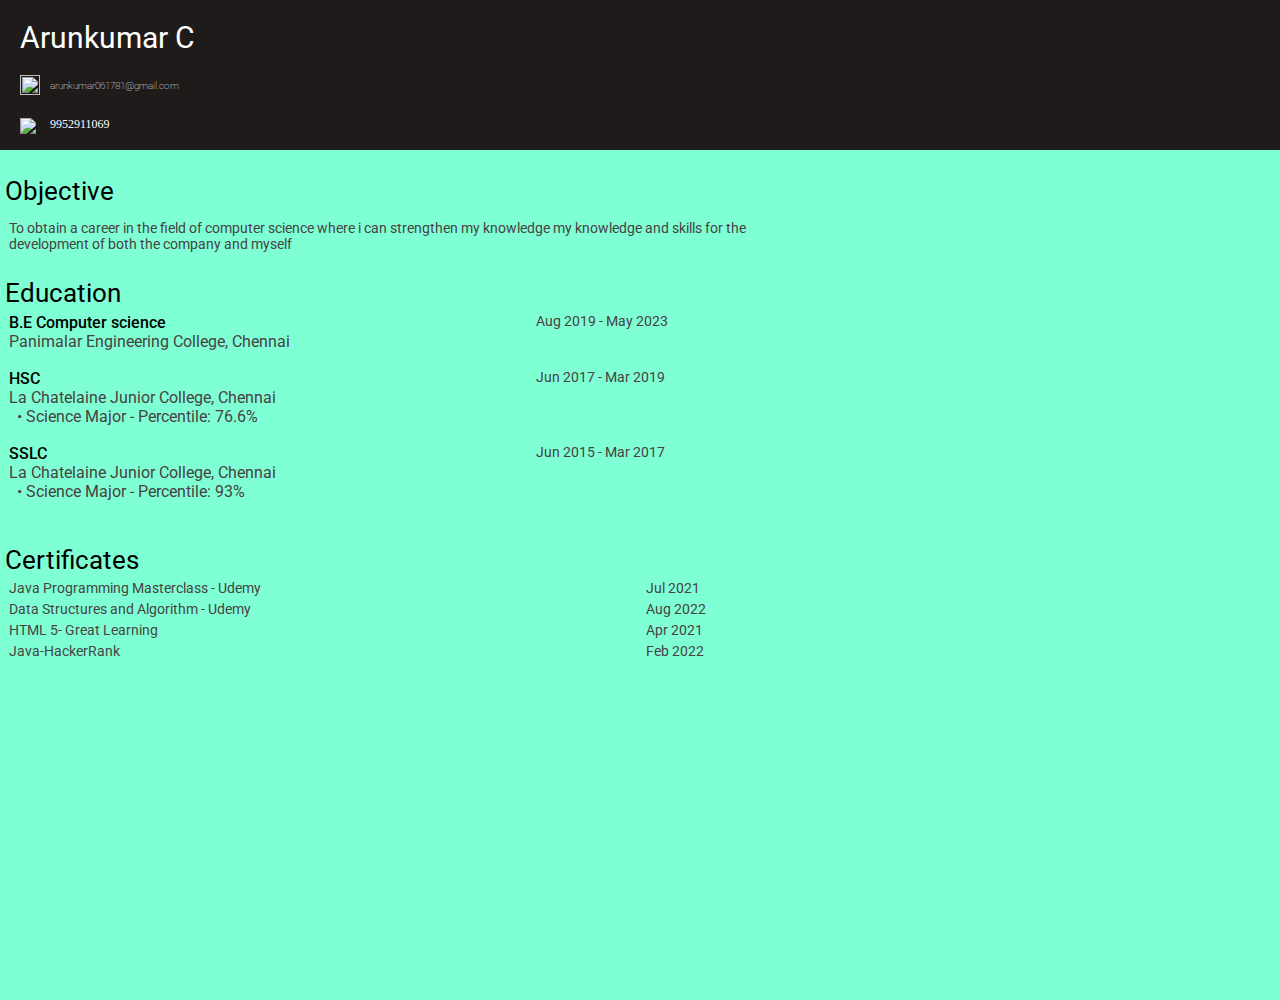
==== Assignment/TEAM_LEAD_Arunkumar.C/Assignment_1/index.html @ 8beec0d9 "Updated" ====
<!DOCTYPE html>

<html>

  <head>

    <link href="https://fonts.googleapis.com/css2?family=Roboto:wght@400;500;700&display=swap" rel="stylesheet">

    <title>Arun resume</title>

    <style>

      .top{

        background-color: rgb(31, 27, 27);

        height:150px;

      }

      .name{

        font-family: roboto;

        color:white;

        font-size: 30px;

        margin:0px;

        padding-top: 20px;

        padding-left: 20px;

      }

      body{

        height:1000px;

        margin:0px;

        background-color:aquamarine;

      }

      .mail{

        display: inline-block;

        color:white;

        font-family: roboto;;

        font-weight:100;

        font-size: 10px;

        padding-left:6px;

        vertical-align:super;

      }

      .mail-img{

        height:20px;

        width:20px;

        padding-left: 20px;

        padding-top:20px;

      }

      .mail-link{

        color:white;

        text-decoration: none;

      }

      .call-image{

        padding-left: 20px;

        height: 18px;

      }

      .mobile{

        padding-left: 10px;

        display: inline-block;

      }

      .mobile-link{

        color:white;

        text-decoration: none;

        font-size:12px;

        vertical-align:super;

      }

      .objective-topic{

        font-family: roboto;

        font-weight: 500px;

        font-size: 26px;

        margin-bottom: 5px;

      }

      .bottom{

        display: grid;

        grid-template-columns: 1.7fr 1fr;

        column-gap: 2px;

       

      }

      .objective-content{

        font-family: roboto;

        font-size: 14px;

        color: rgb(72, 66, 66);

      }

      .left{

       

      }

      .right{

       

        padding-left: 10px;

      }

      .dob{

        margin-bottom: 0px;

        color: rgb(72, 66, 66);

        font-weight: 500px;

      }

      .dob-info{

        margin-top: 1px;

      }

      .dob,.dob-info{

        font-size: 15px;

        font-family: roboto;

      }

      .education-sub{

        display:grid;

        grid-template-columns: 2fr 1fr;

        font-family: roboto;

        color: rgb(72, 66, 66);

      }

      .certificates{

        display: grid;

        grid-template-columns: 4fr 1fr;

        row-gap: 5px;

      }

      .project-title{

        font-family: roboto;

        font-weight:100px;

        font-size: 17px;

      }

      .project-content{

        font-family:roboto;

        font-size: 14px;

        color:rgb(72, 66, 66);

      }

      .line-left{

        height:5px;

        width:160px;

        background-color: black;

        display: inline-block;

      }

      .line-right{

        height:5px;

        width:40px;

        background-color: rgb(72, 66, 66);

        display: inline-block;

      }

      .skill-topic{

        font-family: roboto;

        font-size: 17px;

        margin-bottom: 2px;;

      }

    </style>

  </head>

  <body>

    <div class="top">

     

      <p class="name">

        Arunkumar C

      </p>

      <img src="mail.png" class="mail-img">

      <p class="mail">

        <a href="arunkumar061781@gmail.com" class="mail-link">arunkumar061781@gmail.com</a>

      </p>

      <br>

      <img src="calll.png" class="call-image">

      <p class="mobile">

        <a class="mobile-link" href="9952911069">9952911069</a>

      </p>

 

    </div>

 

    <div class="bottom">

      <div class="left">

        <div class="objective">

          <p style="padding-left: 5px;" class="objective-topic">Objective</p>

          <p class="objective-content" style="padding-left: 9px;">To obtain a career in the field of computer science where i can strengthen my knowledge my knowledge and skills for the development of both the company and myself </p>

        </div>

        <div class="education">

          <p class="objective-topic" style="padding-left: 5px;">Education</p>

          <div class="education-sub">

            <div class="education-sub-left" style="padding-left: 9px;"><span style="font-weight:500;color:black">B.E Computer science</span> <br> Panimalar Engineering College, Chennai</div>

            <div class="objective-content">Aug 2019 - May 2023</div>

          </div>

          <br>

          <div class="education-sub">

            <div class="education-sub-left" style="padding-left: 9px;"><span style="font-weight:500;color:black">HSC</span> <br> La Chatelaine Junior College, Chennai<br>&nbsp &bull; Science Major - Percentile: 76.6%</div>

            <div class="objective-content">Jun 2017 - Mar 2019</div>

          </div>

          <br>

          <div class="education-sub">

            <div class="education-sub-left" style="padding-left: 9px;"><span style="font-weight:500;color:black">SSLC</span> <br> La Chatelaine Junior College, Chennai<br>&nbsp &bull; Science Major - Percentile: 93%</div>

            <div class="objective-content">Jun 2015 - Mar 2017</div>

          </div>

        </div>

        <br>

        <div>

          <p class="objective-topic" style="padding-left: 5px;">Certificates</p>

          <div class="certificates" style="padding-left: 9px;">

            <div class="objective-content">Java Programming Masterclass - Udemy</div>

            <div class="objective-content">Jul 2021</div>

            <div class="objective-content">Data Structures and Algorithm - Udemy</div>

            <div class="objective-content"> Aug 2022</div>

            <div class="objective-content">HTML 5- Great Learning</div>

            <div class="objective-content">Apr 2021</div>

            <div class="objective-content">Java-HackerRank</div>

            <div class="objective-content">Feb 2022</div>

          </div>
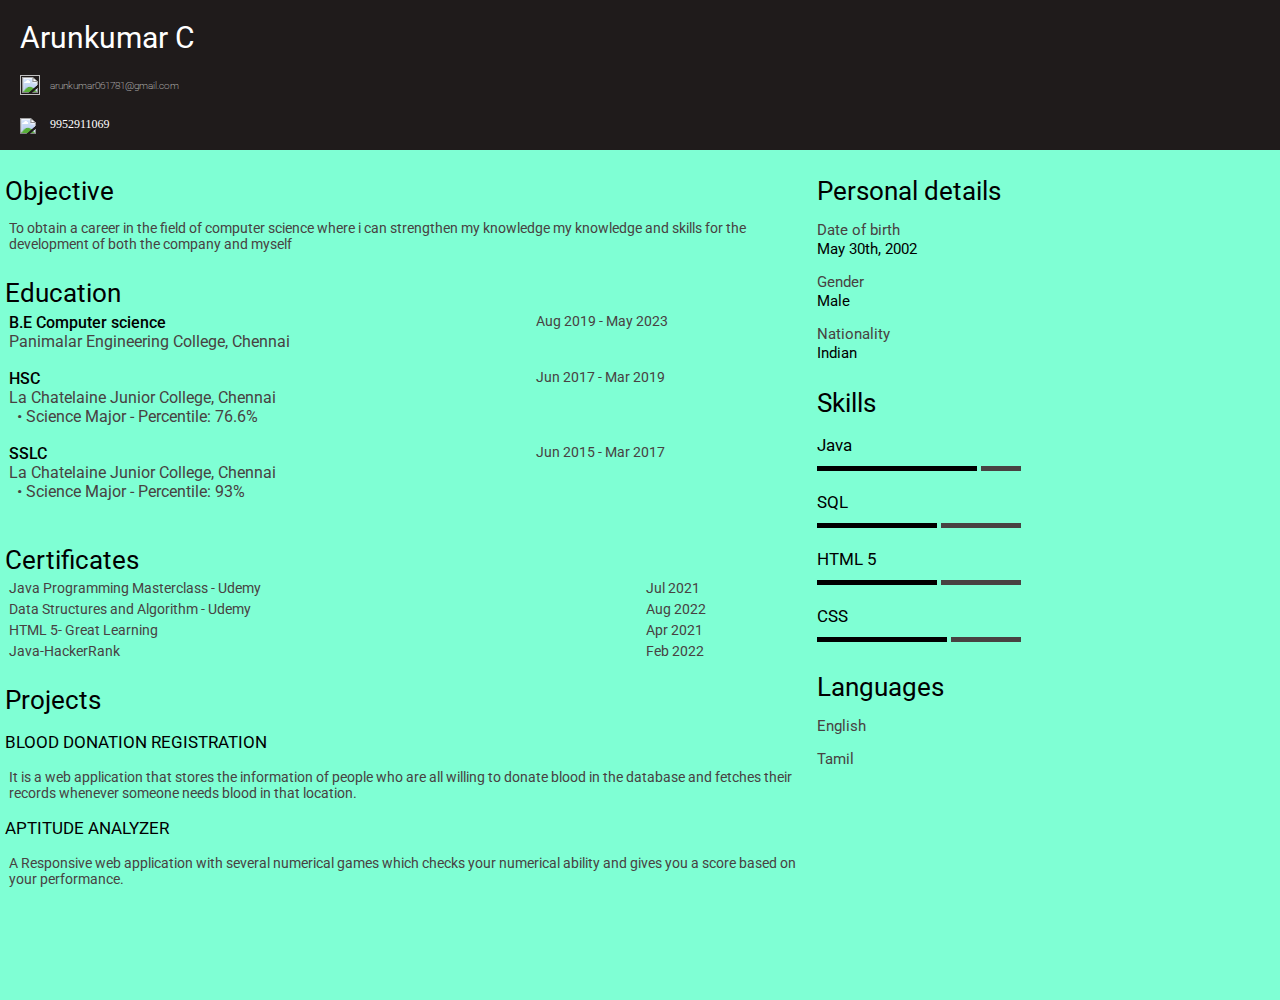
==== commit 17525c1d: "Add files via upload" ====
--- a/Assignment/TEAM_LEAD_Arunkumar.C/Assignment_1/index.html
+++ b/Assignment/TEAM_LEAD_Arunkumar.C/Assignment_1/index.html
@@ -1,373 +1,230 @@
- 
-
-<!DOCTYPE html>
-
-<html>
-
-  <head>
-
-    <link href="https://fonts.googleapis.com/css2?family=Roboto:wght@400;500;700&display=swap" rel="stylesheet">
-
-    <title>Arun resume</title>
-
-    <style>
-
-      .top{
-
-        background-color: rgb(31, 27, 27);
-
-        height:150px;
-
-      }
-
-      .name{
-
-        font-family: roboto;
-
-        color:white;
-
-        font-size: 30px;
-
-        margin:0px;
-
-        padding-top: 20px;
-
-        padding-left: 20px;
-
-      }
-
-      body{
-
-        height:1000px;
-
-        margin:0px;
-
-        background-color:aquamarine;
-
-      }
-
-      .mail{
-
-        display: inline-block;
-
-        color:white;
-
-        font-family: roboto;;
-
-        font-weight:100;
-
-        font-size: 10px;
-
-        padding-left:6px;
-
-        vertical-align:super;
-
-      }
-
-      .mail-img{
-
-        height:20px;
-
-        width:20px;
-
-        padding-left: 20px;
-
-        padding-top:20px;
-
-      }
-
-      .mail-link{
-
-        color:white;
-
-        text-decoration: none;
-
-      }
-
-      .call-image{
-
-        padding-left: 20px;
-
-        height: 18px;
-
-      }
-
-      .mobile{
-
-        padding-left: 10px;
-
-        display: inline-block;
-
-      }
-
-      .mobile-link{
-
-        color:white;
-
-        text-decoration: none;
-
-        font-size:12px;
-
-        vertical-align:super;
-
-      }
-
-      .objective-topic{
-
-        font-family: roboto;
-
-        font-weight: 500px;
-
-        font-size: 26px;
-
-        margin-bottom: 5px;
-
-      }
-
-      .bottom{
-
-        display: grid;
-
-        grid-template-columns: 1.7fr 1fr;
-
-        column-gap: 2px;
-
-       
-
-      }
-
-      .objective-content{
-
-        font-family: roboto;
-
-        font-size: 14px;
-
-        color: rgb(72, 66, 66);
-
-      }
-
-      .left{
-
-       
-
-      }
-
-      .right{
-
-       
-
-        padding-left: 10px;
-
-      }
-
-      .dob{
-
-        margin-bottom: 0px;
-
-        color: rgb(72, 66, 66);
-
-        font-weight: 500px;
-
-      }
-
-      .dob-info{
-
-        margin-top: 1px;
-
-      }
-
-      .dob,.dob-info{
-
-        font-size: 15px;
-
-        font-family: roboto;
-
-      }
-
-      .education-sub{
-
-        display:grid;
-
-        grid-template-columns: 2fr 1fr;
-
-        font-family: roboto;
-
-        color: rgb(72, 66, 66);
-
-      }
-
-      .certificates{
-
-        display: grid;
-
-        grid-template-columns: 4fr 1fr;
-
-        row-gap: 5px;
-
-      }
-
-      .project-title{
-
-        font-family: roboto;
-
-        font-weight:100px;
-
-        font-size: 17px;
-
-      }
-
-      .project-content{
-
-        font-family:roboto;
-
-        font-size: 14px;
-
-        color:rgb(72, 66, 66);
-
-      }
-
-      .line-left{
-
-        height:5px;
-
-        width:160px;
-
-        background-color: black;
-
-        display: inline-block;
-
-      }
-
-      .line-right{
-
-        height:5px;
-
-        width:40px;
-
-        background-color: rgb(72, 66, 66);
-
-        display: inline-block;
-
-      }
-
-      .skill-topic{
-
-        font-family: roboto;
-
-        font-size: 17px;
-
-        margin-bottom: 2px;;
-
-      }
-
-    </style>
-
-  </head>
-
-  <body>
-
-    <div class="top">
-
-     
-
-      <p class="name">
-
-        Arunkumar C
-
-      </p>
-
-      <img src="mail.png" class="mail-img">
-
-      <p class="mail">
-
-        <a href="arunkumar061781@gmail.com" class="mail-link">arunkumar061781@gmail.com</a>
-
-      </p>
-
-      <br>
-
-      <img src="calll.png" class="call-image">
-
-      <p class="mobile">
-
-        <a class="mobile-link" href="9952911069">9952911069</a>
-
-      </p>
-
- 
-
-    </div>
-
- 
-
-    <div class="bottom">
-
-      <div class="left">
-
-        <div class="objective">
-
-          <p style="padding-left: 5px;" class="objective-topic">Objective</p>
-
-          <p class="objective-content" style="padding-left: 9px;">To obtain a career in the field of computer science where i can strengthen my knowledge my knowledge and skills for the development of both the company and myself </p>
-
-        </div>
-
-        <div class="education">
-
-          <p class="objective-topic" style="padding-left: 5px;">Education</p>
-
-          <div class="education-sub">
-
-            <div class="education-sub-left" style="padding-left: 9px;"><span style="font-weight:500;color:black">B.E Computer science</span> <br> Panimalar Engineering College, Chennai</div>
-
-            <div class="objective-content">Aug 2019 - May 2023</div>
-
-          </div>
-
-          <br>
-
-          <div class="education-sub">
-
-            <div class="education-sub-left" style="padding-left: 9px;"><span style="font-weight:500;color:black">HSC</span> <br> La Chatelaine Junior College, Chennai<br>&nbsp &bull; Science Major - Percentile: 76.6%</div>
-
-            <div class="objective-content">Jun 2017 - Mar 2019</div>
-
-          </div>
-
-          <br>
-
-          <div class="education-sub">
-
-            <div class="education-sub-left" style="padding-left: 9px;"><span style="font-weight:500;color:black">SSLC</span> <br> La Chatelaine Junior College, Chennai<br>&nbsp &bull; Science Major - Percentile: 93%</div>
-
-            <div class="objective-content">Jun 2015 - Mar 2017</div>
-
-          </div>
-
-        </div>
-
-        <br>
-
-        <div>
-
-          <p class="objective-topic" style="padding-left: 5px;">Certificates</p>
-
-          <div class="certificates" style="padding-left: 9px;">
-
-            <div class="objective-content">Java Programming Masterclass - Udemy</div>
-
-            <div class="objective-content">Jul 2021</div>
-
-            <div class="objective-content">Data Structures and Algorithm - Udemy</div>
-
-            <div class="objective-content"> Aug 2022</div>
-
-            <div class="objective-content">HTML 5- Great Learning</div>
-
-            <div class="objective-content">Apr 2021</div>
-
-            <div class="objective-content">Java-HackerRank</div>
-
-            <div class="objective-content">Feb 2022</div>
-
-          </div>+<!DOCTYPE html>
+<html>
+  <head>
+    <link href="https://fonts.googleapis.com/css2?family=Roboto:wght@400;500;700&display=swap" rel="stylesheet">
+    <title>Arun resume</title>
+    <style>
+      .top{
+        background-color: rgb(31, 27, 27);
+        height:150px;
+      }
+      .name{
+        font-family: roboto;
+        color:white;
+        font-size: 30px;
+        margin:0px;
+        padding-top: 20px;
+        padding-left: 20px;
+      }
+      body{
+        height:1000px;
+        margin:0px;
+        background-color:aquamarine;
+      }
+      .mail{
+        display: inline-block;
+        color:white;
+        font-family: roboto;;
+        font-weight:100;
+        font-size: 10px;
+        padding-left:6px;
+        vertical-align:super;
+      }
+      .mail-img{
+        height:20px;
+        width:20px;
+        padding-left: 20px;
+        padding-top:20px;
+      }
+      .mail-link{
+        color:white;
+        text-decoration: none;
+      }
+      .call-image{
+        padding-left: 20px;
+        height: 18px;
+      }
+      .mobile{
+        padding-left: 10px;
+        display: inline-block;
+      }
+      .mobile-link{
+        color:white;
+        text-decoration: none;
+        font-size:12px;
+        vertical-align:super;
+      }
+      .objective-topic{
+        font-family: roboto;
+        font-weight: 500px;
+        font-size: 26px;
+        margin-bottom: 5px;
+      }
+      .bottom{
+        display: grid;
+        grid-template-columns: 1.7fr 1fr;
+        column-gap: 2px;
+        
+      }
+      .objective-content{
+        font-family: roboto;
+        font-size: 14px;
+        color: rgb(72, 66, 66);
+      }
+      .left{
+        
+      }
+      .right{
+        
+        padding-left: 10px;
+      }
+      .dob{
+        margin-bottom: 0px;
+        color: rgb(72, 66, 66);
+        font-weight: 500px;
+      }
+      .dob-info{
+        margin-top: 1px;
+      }
+      .dob,.dob-info{
+        font-size: 15px;
+        font-family: roboto;
+      }
+      .education-sub{
+        display:grid;
+        grid-template-columns: 2fr 1fr;
+        font-family: roboto;
+        color: rgb(72, 66, 66);
+      }
+      .certificates{
+        display: grid;
+        grid-template-columns: 4fr 1fr;
+        row-gap: 5px;
+      }
+      .project-title{
+        font-family: roboto;
+        font-weight:100px;
+        font-size: 17px;
+      }
+      .project-content{
+        font-family:roboto;
+        font-size: 14px;
+        color:rgb(72, 66, 66);
+      }
+      .line-left{
+        height:5px;
+        width:160px;
+        background-color: black;
+        display: inline-block;
+      }
+      .line-right{
+        height:5px;
+        width:40px;
+        background-color: rgb(72, 66, 66);
+        display: inline-block;
+      }
+      .skill-topic{
+        font-family: roboto;
+        font-size: 17px;
+        margin-bottom: 2px;;
+      }
+    </style>
+  </head>
+  <body>
+    <div class="top">
+      
+      <p class="name">
+        Arunkumar C
+      </p>
+      <img src="mail.png" class="mail-img">
+      <p class="mail">
+        <a href="arunkumar061781@gmail.com" class="mail-link">arunkumar061781@gmail.com</a>
+      </p>
+      <br>
+      <img src="calll.png" class="call-image">
+      <p class="mobile">
+        <a class="mobile-link" href="9952911069">9952911069</a>
+      </p>
+
+    </div>
+
+    <div class="bottom">
+      <div class="left">
+        <div class="objective">
+          <p style="padding-left: 5px;" class="objective-topic">Objective</p>
+          <p class="objective-content" style="padding-left: 9px;">To obtain a career in the field of computer science where i can strengthen my knowledge my knowledge and skills for the development of both the company and myself </p>
+        </div>
+        <div class="education">
+          <p class="objective-topic" style="padding-left: 5px;">Education</p>
+          <div class="education-sub">
+            <div class="education-sub-left" style="padding-left: 9px;"><span style="font-weight:500;color:black">B.E Computer science</span> <br> Panimalar Engineering College, Chennai</div>
+            <div class="objective-content">Aug 2019 - May 2023</div>
+          </div>
+          <br>
+          <div class="education-sub">
+            <div class="education-sub-left" style="padding-left: 9px;"><span style="font-weight:500;color:black">HSC</span> <br> La Chatelaine Junior College, Chennai<br>&nbsp &bull; Science Major - Percentile: 76.6%</div>
+            <div class="objective-content">Jun 2017 - Mar 2019</div>
+          </div>
+          <br>
+          <div class="education-sub">
+            <div class="education-sub-left" style="padding-left: 9px;"><span style="font-weight:500;color:black">SSLC</span> <br> La Chatelaine Junior College, Chennai<br>&nbsp &bull; Science Major - Percentile: 93%</div>
+            <div class="objective-content">Jun 2015 - Mar 2017</div>
+          </div>
+        </div>
+        <br>
+        <div>
+          <p class="objective-topic" style="padding-left: 5px;">Certificates</p>
+          <div class="certificates" style="padding-left: 9px;">
+            <div class="objective-content">Java Programming Masterclass - Udemy</div>
+            <div class="objective-content">Jul 2021</div>
+            <div class="objective-content">Data Structures and Algorithm - Udemy</div>
+            <div class="objective-content"> Aug 2022</div>
+            <div class="objective-content">HTML 5- Great Learning</div>
+            <div class="objective-content">Apr 2021</div>
+            <div class="objective-content">Java-HackerRank</div>
+            <div class="objective-content">Feb 2022</div>
+          </div>
+        </div>
+        <div class="projects">
+          <p class="objective-topic" style="padding-left: 5px;">Projects</p>
+          <p class="project-title" style="padding-left: 5px;">BLOOD DONATION REGISTRATION</p>
+          <p class="project-content" style="padding-left: 9px;">It is a web application that stores the information of people who are all willing to donate blood in the database and fetches their records whenever someone needs blood in that location.</p>
+          <p class="project-title" style="padding-left: 5px;">APTITUDE ANALYZER</p>
+          <p class="project-content" style="padding-left: 9px;">A Responsive web application with several numerical games which checks your numerical ability and gives you a score based on your performance.</p>
+        </div>
+      </div>
+  
+      <div class="right">
+        <div class="personal-details">
+          <p class="objective-topic">Personal details</p>
+          <p class="dob">Date of birth</p>
+          <p class="dob-info">May 30th, 2002</p>
+          <P class="dob">Gender</P>
+          <p class="dob-info">Male</p>
+          <p class="dob">Nationality</p>
+          <P class="dob-info">Indian</P>
+        </div>
+        <div class="skills">
+          <p class="objective-topic">Skills</p>
+          <p class="skill-topic">Java</p>
+          <span class="line-left"></span>
+          <span class="line-right"></span>
+          <p class="skill-topic">SQL</p>
+          <span class="line-left" style="width:120px;"></span>
+          <span class="line-right" style="width:80px;"></span>
+          <p class="skill-topic">HTML 5</p>
+          <span class="line-left" style="width:120px;"></span>
+          <span class="line-right" style="width:80px;"></span>
+          <p class="skill-topic">CSS</p>
+          <span class="line-left" style="width:130px;"></span>
+          <span class="line-right" style="width:70px;"></span>
+        </div>
+        <div class="languages">
+          <p class="objective-topic">Languages</p>
+          <p class="dob">English</p>
+          <p class="dob">Tamil</p>
+        </div>
+      </div>
+    </div>
+  </body>
+</html>